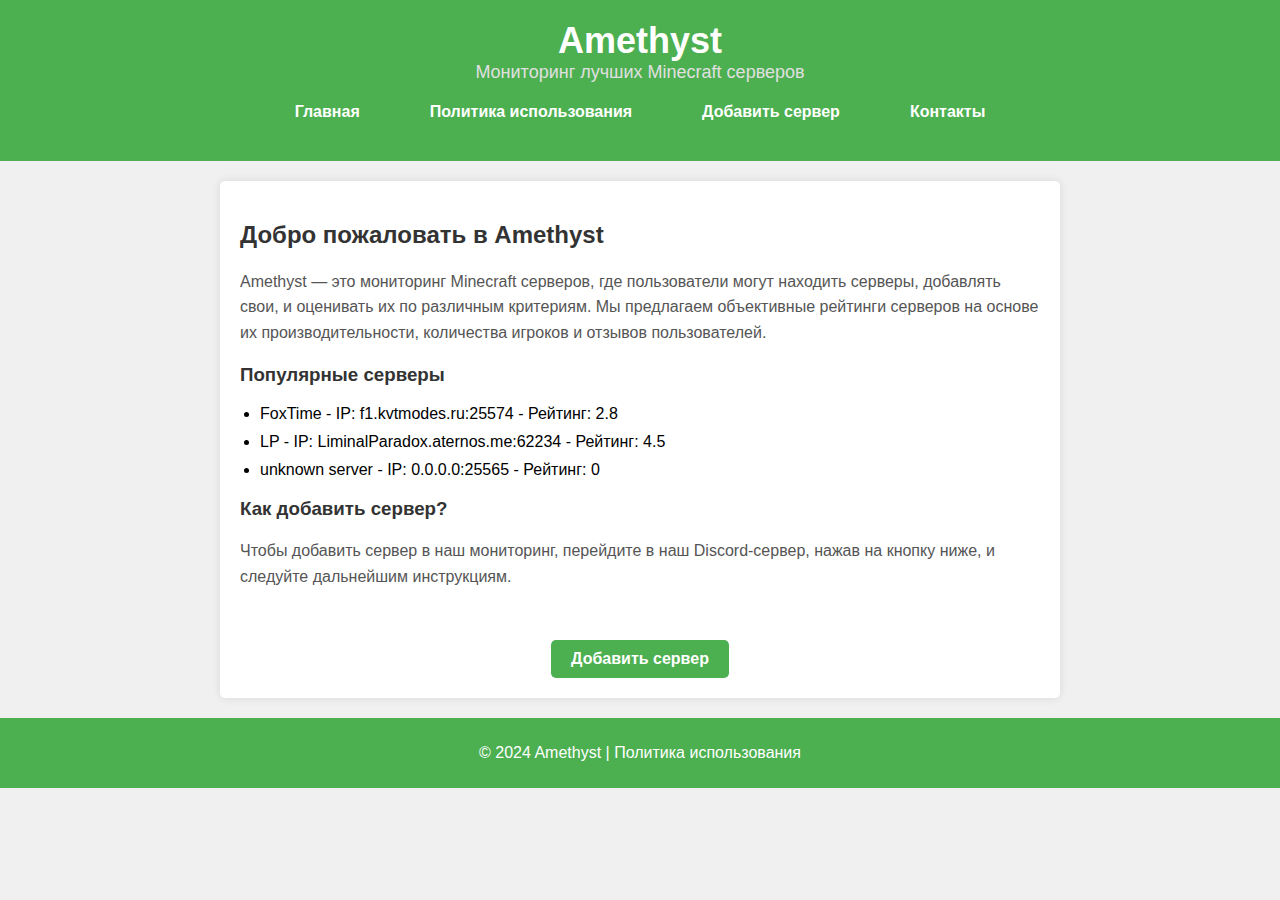
==== index.html @ 7aef9516 "Add files via upload" ====
<!DOCTYPE html>
<html lang="ru">
<head>
    <meta charset="UTF-8">
    <meta name="viewport" content="width=device-width, initial-scale=1.0">
    <title>Amethyst - Мониторинг Minecraft серверов</title>
    <link rel="stylesheet" href="styles.css">
</head>
<body>
    <header>
        <h1>Amethyst</h1>
        <p>Мониторинг лучших Minecraft серверов</p>
        <nav>
            <ul>
                <li><a href="index.html">Главная</a></li>
                <li><a href="policy.html">Политика использования</a></li>
                <li><a href="https://discord.gg/YmxRGuTBAk" target="_blank">Добавить сервер</a></li>
                <li><a href="contact.html">Контакты</a></li>
            </ul>
        </nav>
    </header>

    <section>
        <h2>Добро пожаловать в Amethyst</h2>
        <p>Amethyst — это мониторинг Minecraft серверов, где пользователи могут находить серверы, добавлять свои, и оценивать их по различным критериям. Мы предлагаем объективные рейтинги серверов на основе их производительности, количества игроков и отзывов пользователей.</p>

        <div id="popular-servers">
            <h3>Популярные серверы</h3>
            <ul>
                <li>FoxTime - IP: f1.kvtmodes.ru:25574 - Рейтинг: 2.8</li>
                <li>LP - IP: LiminalParadox.aternos.me:62234 - Рейтинг: 4.5</li>
                <li>unknown server - IP: 0.0.0.0:25565 - Рейтинг: 0</li>
            </ul>
        </div>

        <div id="how-to-add-server">
            <h3>Как добавить сервер?</h3>
            <p>Чтобы добавить сервер в наш мониторинг, перейдите в наш Discord-сервер, нажав на кнопку ниже, и следуйте дальнейшим инструкциям.</p>
        </div>

        <div class="buttons-container">
            <a href="https://discord.gg/YmxRGuTBAk" target="_blank" class="button">Добавить сервер</a>
        </div>
    </section>

    <footer>
        <p>&copy; 2024 Amethyst | <a href="policy.html">Политика использования</a></p>
    </footer>
</body>
</html>
---- styles.css ----
/* Общие стили для обеих страниц */
body {
    font-family: Arial, sans-serif;
    background-color: #f0f0f0;
    margin: 0;
    padding: 0;
    display: flex;
    flex-direction: column;
    align-items: center;
}

header {
    background-color: #4CAF50;
    width: 100%;
    padding: 20px 0;
    text-align: center;
}

header h1 {
    margin: 0;
    font-size: 36px;
    color: white;
}

header p {
    margin: 0;
    font-size: 18px;
    color: #e0e0e0;
}

nav ul {
    list-style-type: none;
    padding: 0;
    margin: 20px 0;
    display: flex;
    justify-content: center;
}

nav ul li {
    margin: 0 15px;
}

nav ul li a {
    text-decoration: none;
    color: white;
    font-weight: bold;
    padding: 10px 20px;
    background-color: #4CAF50;
    border-radius: 5px;
    transition: background-color 0.3s ease;
}

nav ul li a:hover {
    background-color: #45a049;
}

section {
    background-color: #fff;
    padding: 20px;
    border-radius: 5px;
    max-width: 800px;
    margin: 20px auto;
    box-shadow: 0 0 10px rgba(0, 0, 0, 0.1);
    text-align: left;
}

section h2, section h3 {
    color: #333;
}

section p {
    color: #555;
    line-height: 1.6;
    margin-bottom: 15px;
}

ul {
    list-style-type: disc;
    padding-left: 20px;
    margin: 10px 0;
}

ul li {
    margin-bottom: 10px;
}

footer {
    background-color: #4CAF50;
    color: white;
    padding: 10px 0;
    width: 100%;
    text-align: center;
}

footer a {
    color: white;
    text-decoration: none;
}

footer a:hover {
    text-decoration: underline;
}

/* Стили для кнопок */
.button {
    display: inline-block;
    padding: 10px 20px;
    margin-top: 20px;
    color: white;
    background-color: #4CAF50;
    text-decoration: none;
    border-radius: 5px;
    font-weight: bold;
    transition: background-color 0.3s ease;
}

.button:hover {
    background-color: #45a049;
}

.buttons-container {
    text-align: center;
    margin-top: 30px;
}
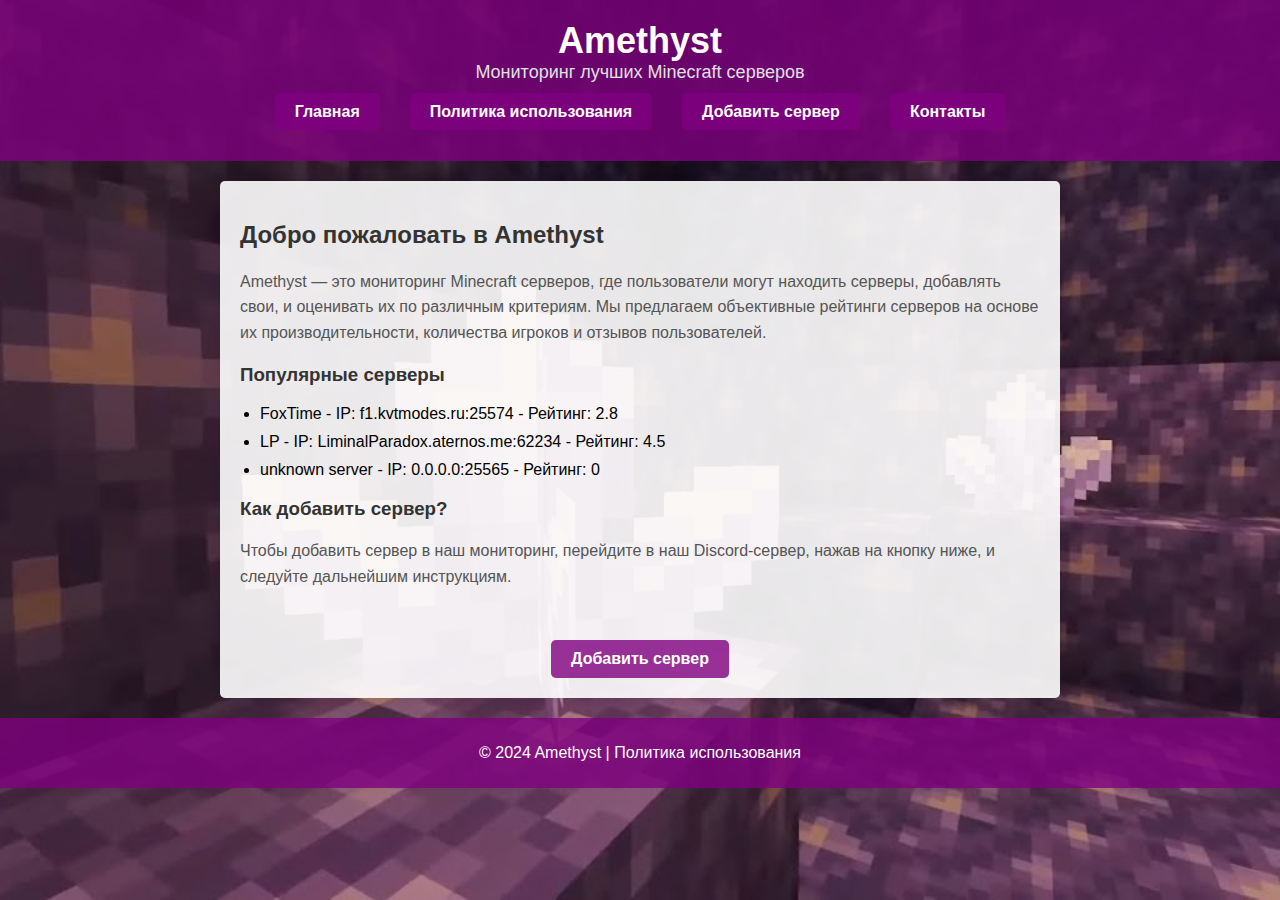
==== commit 56c466a4: "Add files via upload" ====
--- a/index.html
+++ b/index.html
@@ -5,6 +5,7 @@
     <meta name="viewport" content="width=device-width, initial-scale=1.0">
     <title>Amethyst - Мониторинг Minecraft серверов</title>
     <link rel="stylesheet" href="styles.css">
+    <link rel="icon" type="image/png" href="avatar.png">
 </head>
 <body>
     <header>
--- a/styles.css
+++ b/styles.css
@@ -1,16 +1,19 @@
 /* Общие стили для обеих страниц */
 body {
     font-family: Arial, sans-serif;
-    background-color: #f0f0f0;
+    background-image: url('backg.jpg');
+    background-size: cover; /* Чтобы изображение покрывало весь фон */
+    background-position: center; /* Центрируем изображение */
     margin: 0;
     padding: 0;
     display: flex;
     flex-direction: column;
     align-items: center;
+    height: 100vh; /* Чтобы высота заполняла весь экран */
 }
 
 header {
-    background-color: #4CAF50;
+    background-color: rgba(128, 0, 128, 0.8); /* Полупрозрачный темно-фиолетовый фон */
     width: 100%;
     padding: 20px 0;
     text-align: center;
@@ -45,17 +48,17 @@
     color: white;
     font-weight: bold;
     padding: 10px 20px;
-    background-color: #4CAF50;
+    background-color: rgba(128, 0, 128, 0.8); /* Полупрозрачный темно-фиолетовый фон */
     border-radius: 5px;
     transition: background-color 0.3s ease;
 }
 
 nav ul li a:hover {
-    background-color: #45a049;
+    background-color: rgba(104, 0, 104, 0.8); /* Более темный оттенок фиолетового при наведении */
 }
 
 section {
-    background-color: #fff;
+    background-color: rgba(255, 255, 255, 0.9); /* Полупрозрачный белый фон для секции */
     padding: 20px;
     border-radius: 5px;
     max-width: 800px;
@@ -85,7 +88,7 @@
 }
 
 footer {
-    background-color: #4CAF50;
+    background-color: rgba(128, 0, 128, 0.8); /* Полупрозрачный темно-фиолетовый фон */
     color: white;
     padding: 10px 0;
     width: 100%;
@@ -107,7 +110,7 @@
     padding: 10px 20px;
     margin-top: 20px;
     color: white;
-    background-color: #4CAF50;
+    background-color: rgba(128, 0, 128, 0.8); /* Полупрозрачный темно-фиолетовый фон */
     text-decoration: none;
     border-radius: 5px;
     font-weight: bold;
@@ -115,7 +118,7 @@
 }
 
 .button:hover {
-    background-color: #45a049;
+    background-color: rgba(104, 0, 104, 0.8); /* Более темный оттенок фиолетового при наведении */
 }
 
 .buttons-container {
